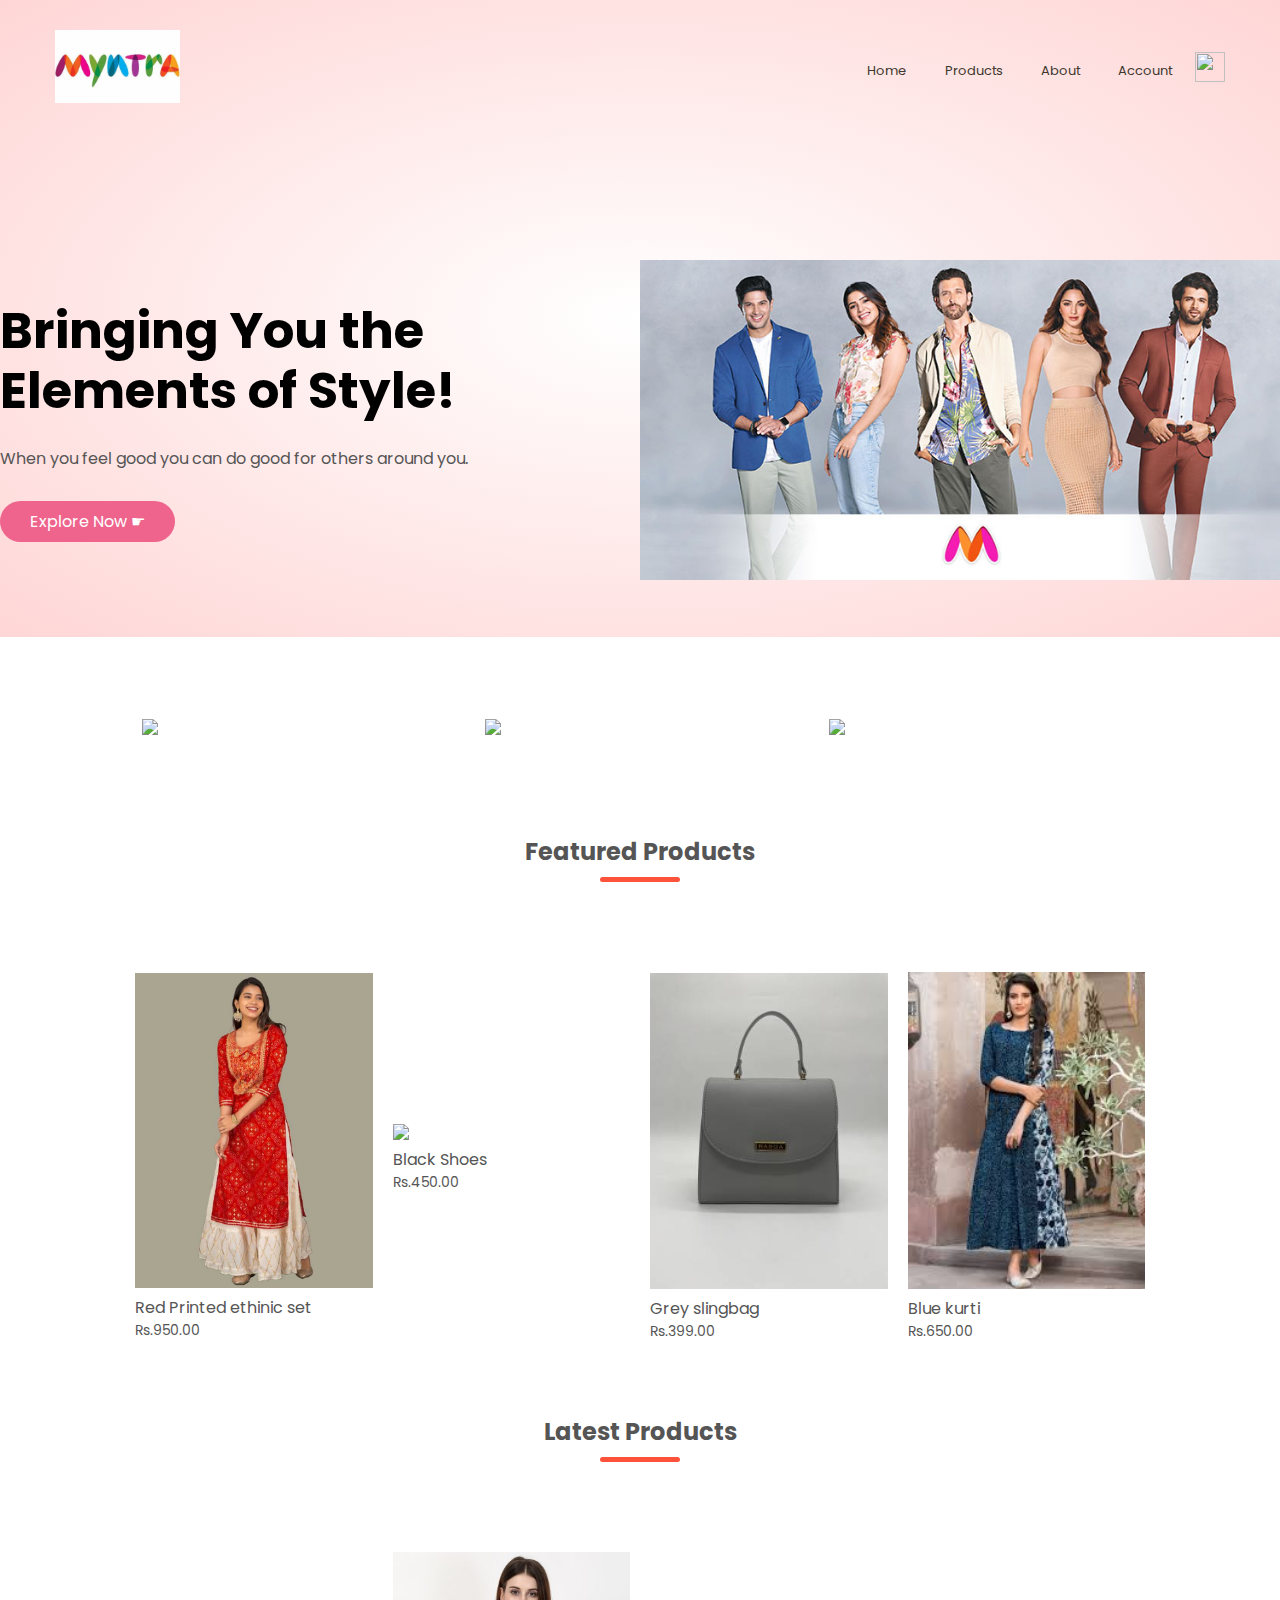
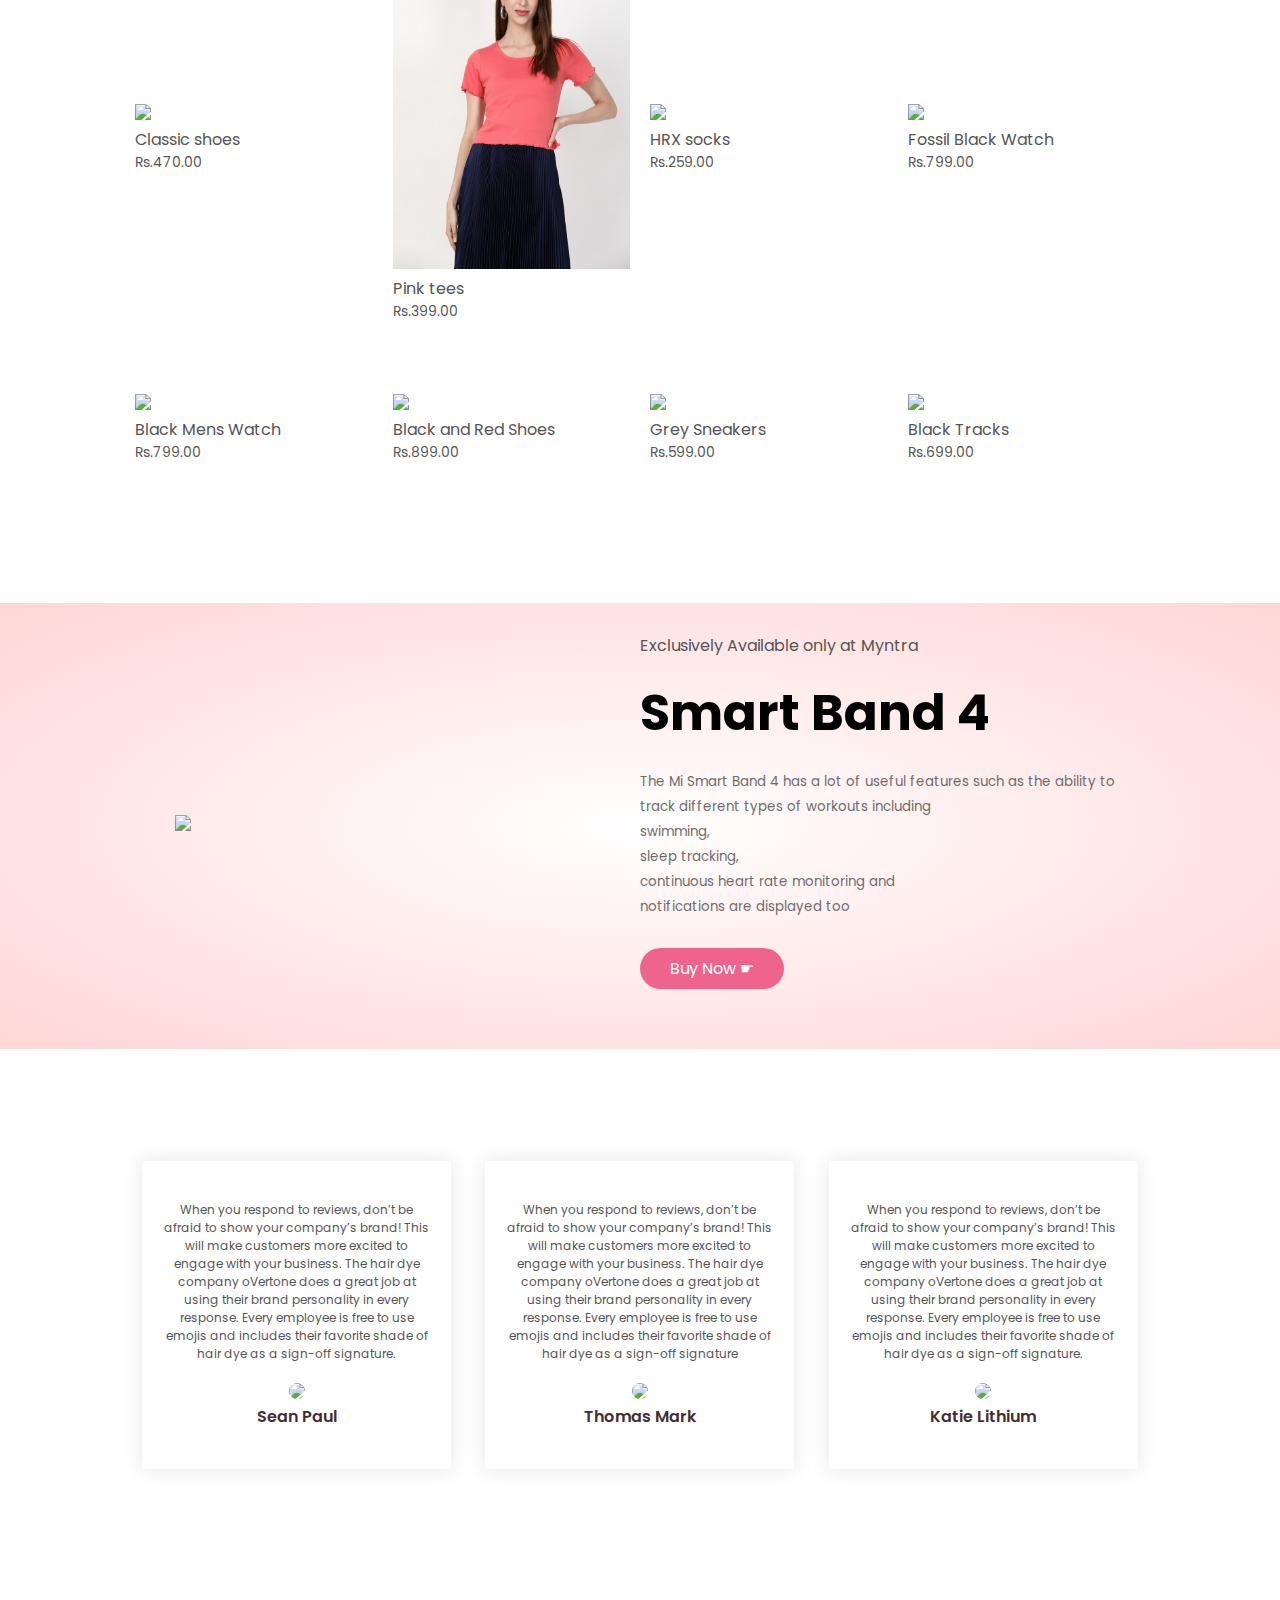
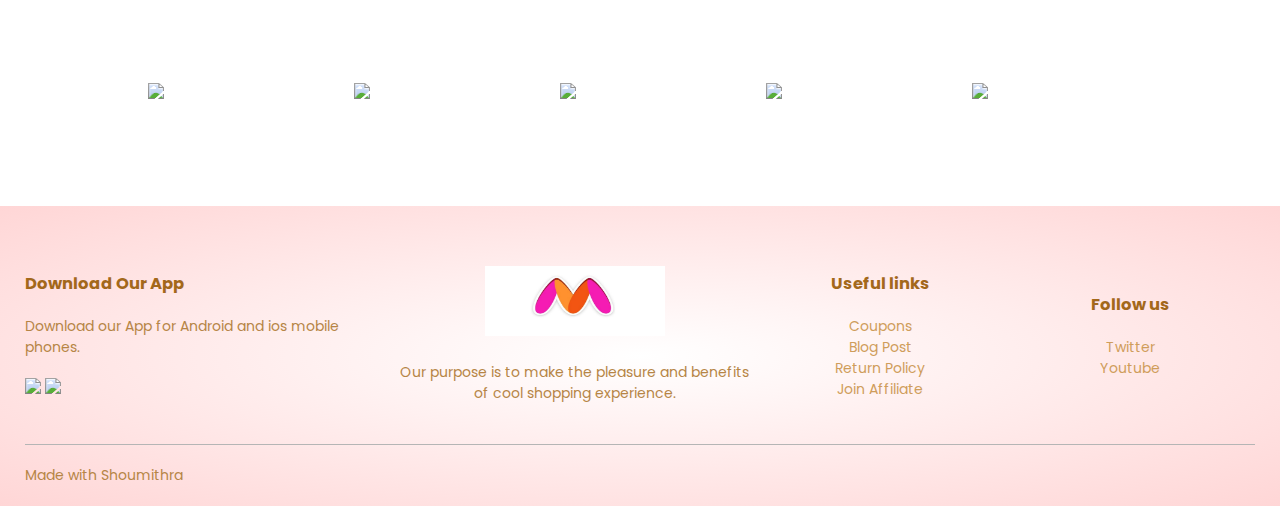
==== index.html @ e05792c8 "Add files via upload" ====
<!DOCTYPE html>
<html>
    <head>
        <meta charset ="UTF-8">
        <meta name="viewport" content="width=device-width, initial-scale=1.0">
        <title>Myntra Store | Ecommerce</title>
        <link rel="stylesheet" href="style.css">
        <link rel="preconnect" href="https://fonts.googleapis.com">
<link rel="preconnect" href="https://fonts.gstatic.com" crossorigin>
<link href="https://fonts.googleapis.com/css2?family=Poppins:wght@300;400;500;600;700&display=swap" rel="stylesheet">
<link rel="stylesheet" href="https://pro.fontawesome.com/releases/v5.10.0/css/all.css" integrity="sha384-AYmEC3Yw5cVb3ZcuHtOA93w35dYTsvhLPVnYs9eStHfGJvOvKxVfELGroGkvsg+p" crossorigin="anonymous"/>
<link rel ="stylesheet" href="https://cdn.jsdelivr.net/npm/@fortawesome/fontawesome-free@5.15.4/css/fontawesome.min.css">
    </head>
    <body> 

         <div class="header">
        <div class="container">
            <div class="navbar">
        <div class="logo">
            <img src ="myntra-logo.jpg" width="125px"></div>
            <nav>
                <div class="nav-links" id="navLinks">
                    <ul id="menuitems">
                        <li><a href ="index.html">Home</a></li>
                        <li><a href ="products.html">Products</a></li>
                        <li><a href ="about.html">About</a></li>
                        <li><a href ="account.html">Account</a></li>
                    </ul>
                </div>
               
            </nav>
            <a href="cart.html"><img src="images/cart.png" width="30px" height="30px"></a>
            <img src="images/menu.png" class="menu-icon" onclick="menutoggle()">
          </div>
          </div>
          <div class="row">
              <div class="col-2">
                  <h1>Bringing You the Elements of Style!</h1>
                  <p> When you feel good you can do good for others around you.</p>
                  <a href="featured.html" class="btn">Explore Now  &#9755;</a>

              </div>
              <div class="col-2">
                  <img src="myntra.jpg">
            </div>
          </div> 
        </div>
    </div>
<div class="categories">
    <div class="small-container">
        <div class="row">
            <div class="col-3">
                <img src="images/category-1.jpg">
            </div>
            <div class="col-3">
                <img src="images/category-2.jpg">
            </div>
            <div class="col-3">
                <img src="images/category-3.jpg">
            </div>
        </div>
    </div>
</div>
      
<div class="small-container">
    <h2 class="title">Featured Products</h2>
    <div class="row">
        <div class="col-4">
            <img src="ethinic.jpeg">
            <h4>Red Printed ethinic set</h4>
            <div class="rating">
                <i class="fas fa-star"></i>
                <i class="fa fa-star"></i>
                <i class="fa fa-star"></i>
                <i class="fa fa-star"></i>
                <i class="far fa-star"></i>
            </div>
            <p>Rs.950.00</p>
        </div>
        <div class="col-4">
            <img src="images/product-2.jpg">
            <h4>Black Shoes</h4>
            <div class="rating">
                <i class="fa fa-star"></i>
                <i class="fa fa-star"></i>
                <i class="fa fa-star"></i>
                <i class="far fa-star"></i>
                <i class="far fa-star"></i>
            </div>
            <p>Rs.450.00</p>
        </div>
        <div class="col-4">
            <img src="slingbag.jpeg">
            <h4>Grey slingbag</h4>
            <div class="rating">
                <i class="fas fa-star"></i>
                <i class="fa fa-star"></i>
                <i class="fa fa-star"></i>
                <i class="fa fa-star"></i>
                <i class="fa fa-star"></i>
            </div>
            <p>Rs.399.00</p>
        </div>
        <div class="col-4">
            <img src="navy.jpeg">
            <h4>Blue kurti</h4>
            <div class="rating">
                <i class="fas fa-star"></i>
                <i class="fa fa-star"></i>
                <i class="fa fa-star"></i>
                <i class="fa fa-star"></i>
                <i class="far fa-star"></i>
            </div>
            <p>Rs.650.00</p>
        </div>
    </div>
    <h2 class="title">Latest Products</h2>
    <div class="row">
        <div class="col-4">
            <img src="images/product-5.jpg">
            <h4>Classic shoes</h4>
            <div class="rating">
                <i class="fas fa-star"></i>
                <i class="fa fa-star"></i>
                <i class="fa fa-star"></i>
                <i class="fa fa-star"></i>
                <i class="far fa-star"></i>
            </div>
            <p>Rs.470.00</p>
        </div>
        <div class="col-4">
            <img src="top.jfif">
            <h4>Pink tees</h4>
            <div class="rating">
                <i class="fa fa-star"></i>
                <i class="fa fa-star"></i>
                <i class="fa fa-star"></i>
                <i class="far fa-star"></i>
                <i class="far fa-star"></i>
            </div>
            <p>Rs.399.00</p>
        </div>
        <div class="col-4">
            <img src="images/product-7.jpg">
            <h4>HRX socks</h4>
            <div class="rating">
                <i class="fas fa-star"></i>
                <i class="fa fa-star"></i>
                <i class="fa fa-star"></i>
                <i class="fa fa-star"></i>
                <i class="fa fa-star"></i>
            </div>
            <p>Rs.259.00</p>
        </div>
        <div class="col-4">
            <img src="images/product-8.jpg">
            <h4>Fossil Black Watch</h4>
            <div class="rating">
                <i class="fas fa-star"></i>
                <i class="fa fa-star"></i>
                <i class="fa fa-star"></i>
                <i class="fa fa-star"></i>
                <i class="far fa-star"></i>
            </div>
            <p>Rs.799.00</p>
        </div>
        <div class="col-4">
            <img src="images/product-9.jpg">
            <h4>Black Mens Watch</h4>
            <div class="rating">
                <i class="fa fa-star"></i>
                <i class="fa fa-star"></i>
                <i class="fa fa-star"></i>
                <i class="fa fa-star"></i>
                <i class="far fa-star"></i>
            </div>
            <p>Rs.799.00</p>
        </div>
        <div class="col-4">
            <img src="images/product-10.jpg">
            <h4>Black and Red Shoes</h4>
            <div class="rating">
                <i class="fa fa-star"></i>
                <i class="fa fa-star"></i>
                <i class="fa fa-star"></i>
                <i class="far fa-star"></i>
                <i class="far fa-star"></i>
            </div>
            <p>Rs.899.00</p>
        </div>
        <div class="col-4">
            <img src="images/product-11.jpg">
            <h4>Grey Sneakers</h4>
            <div class="rating">
                <i class="fa fa-star"></i>
                <i class="fa fa-star"></i>
                <i class="fa fa-star"></i>
                <i class="fa fa-star"></i>
                <i class="fa fa-star"></i>
            </div>
            <p>Rs.599.00</p>
        </div>
        <div class="col-4">
            <img src="images/product-12.jpg">
            <h4>Black Tracks</h4>
            <div class="rating">
                <i class="fa fa-star"></i>
                <i class="fa fa-star"></i>
                <i class="fa fa-star"></i>
                <i class="fa fa-star"></i>
                <i class="far fa-star"></i>
            </div>
            <p>Rs.699.00</p>
        </div>
    </div>

</div>

<div class="offer">
    <div class="small-container">
        <div class="row">
            <div class="col-2">
                <img src="images/exclusive.png" class="offer-img">

            </div>
            <div class="col-2">
                <p>Exclusively Available only at Myntra</p>
                <h1>Smart Band 4</h1>
                <small>The Mi Smart Band 4 has a lot of useful features such as the ability to<br> track different types of workouts including <br>swimming, <br>sleep tracking,<br> continuous heart rate monitoring and<br> notifications are displayed too</small>
                <br>
                <a href="" class="btn">Buy Now &#9755;</a>


            </div>
        </div>
    </div>
</div>
<div class="testimonial">
    <div class="small-container">
        <div class="row">
            <div class="col-3">
                <i class="fas fa-quote-left"></i>
                <p>When you respond to reviews, don’t be afraid to show your company’s brand! This will make customers more excited to engage with your business. The hair dye company oVertone does a great job at using their brand personality in every response. Every employee is free to use emojis and includes their favorite shade of hair dye as a sign-off signature.</p>
                <div class="rating">
                    <i class="fas fa-star"></i>
                    <i class="fa fa-star"></i>
                    <i class="fa fa-star"></i>
                    <i class="fa fa-star"></i>
                    <i class="far fa-star"></i>
                </div>
                <img src="images/user-1.png">
                <h3>Sean Paul</h3>
            </div>
            <div class="col-3">
                <i class="fas fa-quote-left"></i>
                <p>When you respond to reviews, don’t be afraid to show your company’s brand! This will make customers more excited to engage with your business. The hair dye company oVertone does a great job at using their brand personality in every response. Every employee is free to use emojis and includes their favorite shade of hair dye as a sign-off signature</p>
                <div class="rating">
                    <i class="fas fa-star"></i>
                    <i class="fa fa-star"></i>
                    <i class="fa fa-star"></i>
                    <i class="fa fa-star"></i>
                    <i class="far fa-star"></i>
                </div>
                <img src="images/user-2.png">
                <h3>Thomas Mark</h3>
            </div>
            <div class="col-3">
                <i class="fas fa-quote-left"></i>
                <p>When you respond to reviews, don’t be afraid to show your company’s brand! This will make customers more excited to engage with your business. The hair dye company oVertone does a great job at using their brand personality in every response. Every employee is free to use emojis and includes their favorite shade of hair dye as a sign-off signature.</p>
                <div class="rating">
                    <i class="fas fa-star"></i>
                    <i class="fa fa-star"></i>
                    <i class="fa fa-star"></i>
                    <i class="fa fa-star"></i>
                    <i class="fa fa-star"></i>
                </div>
                <img src="images/user-3.png">
                <h3>Katie Lithium</h3>
            </div>
        </div>
    </div>
</div>
<div class="brands">
    <div class="small-container">
        <div class="row">
            <div class="col-5">
                <img src="images/logo-godrej.png">
            </div>
            <div class="col-5">
                <img src="images/logo-oppo.png">
            </div>
            <div class="col-5">
                <img src="images/logo-coca-cola.png">
            </div>
            <div class="col-5">
                <img src="images/logo-paypal.png">
            </div>
            <div class="col-5">
                <img src="images/logo-philips.png">
            </div>
        </div>
    </div>
</div>
<div class="footer">
    <div class="container">
        <div class="row">
            <div class="footer-col-1">
                <h3>Download Our App</h3>
                <p>Download our App for Android and ios mobile phones.</p>
                <div class="app-logo">
                    <img src="images/play-store.png">
                    <img src="images/app-store.png">
                </div>
            </div>
            <div class="footer-col-2">
                <img src="myntra.png" width="100" height="70">
                <p>Our purpose is to make the pleasure and benefits of cool shopping experience.</p>
            </div>
            <div class="footer-col-3">
                <h3>Useful links</h3>
                <ul>
                    <li>Coupons</li>
                    <li>Blog Post</li>
                    <li>Return Policy</li>
                    <li>Join Affiliate</li>
                </ul>
            </div>
            <div class="footer-col-4">
                <h3>Follow us</h3>
                <ul>
                    <li>Twitter</li>
                    <li>Youtube</li>
                </ul>
            </div>
        </div>
        <hr>
        <p>Made with <i class="far fa-heart"></i>  Shoumithra</p>
    </div>
</div>

    </body>
</html>
---- style.css ----
*{
    margin: 0;
    padding: 0;
    box-sizing: border-box;
}
body{
    font-family: 'Poppins', sans-serif;
}
.navbar{
    display: flex;
    align-items: center;
    padding: 30px;
}
nav{
    flex: 1;
    text-align: right;
    padding: 1px;
}
nav ul{
    display: inline-block;
    list-style-type: none;
}
nav ul li{
    display:inline-block;
    margin-right: 10px;
}
.nav-links{
    flex: 1;
    text-align: right;

}
.nav-links ul li{
    list-style: none;
    display: inline-block;
    padding: 8px 12px;
    position: relative;
}
.nav-links ul li a{
    color: rgb(61, 56, 46);
    text-decoration: none;
    font-size: 13px;
}
.nav-links ul li::after{
    content:'';
    width: 0%;
    height: 2px;
    background: #f44336;
    display: block;
    margin: auto;
    transition: 0.5s;
} 
.nav-links ul li:hover::after{
    width: 100%;
}
a{
    text-decoration: none;
    color:#555;
}
p{
    color: #555;
}
.container{
    max-width:1300px;
    margin: auto;
    padding-left: 25px;
    padding-right: 25px;
}
.row{
    display: flex;
    align-items: center;
    flex-wrap: wrap;
    justify-content: space-around;

}
.col-2{
    flex-basis: 50%;
    min-width: 300px;
}
.col-2 img{
    max-width: 100%;
    padding:50px 0;
}
.col-2 h1{
    font-size: 50px;
    line-height: 60px;
    margin: 25px 0;
}
.btn{
    display: inline-block;
    background: #ee648d;
    color:#fff;
    padding: 8px 30px;
    margin: 30px 0;
    border-radius: 30px;
    transition: background 0.5s;
}

.btn:hover{
    background: #694058;
}
.header{
    background: radial-gradient(#fff,#ffd6d6);
}
.header .row{
    margin-top: 70px;
}
.categories{
    margin: 70px 0;
}
.col-3{
    flex-basis: 30%;
    min-width: 250px;
    margin-bottom: 30px;
}
.col-3 img{
    width: 100%;
    
}
.small-container{
    max-width: 1080px;
    margin: auto;
    padding-left: 25px;
    padding-right: 25px;
}
.col-4{
    flex-basis: 25%;
    padding: 10px;
    min-width: 200px;
    margin-bottom: 50px;
    transition: transform 0.5s;
}
.col-4 img{
    width:100%;
}

.title{
    text-align: center;
    margin: 0 auto 80px;
    position: relative;
    line-height: 60px;
    color:#555;
}
.title::after{
    content: '';
    background: #ff523b;
    width:80px;
    height: 5px;
    border-radius: 5px;
    position: absolute;
    bottom:0;
    left:50%;
    transform: translateX(-50%);
}

h4{
    color:#555;
    font-weight: normal;
}
.col-4 p{
    font-size: 14px;
}
.rating .fa {
    color: #ff523b;
}
.rating .fas {
    color: #ff523b;
}
.rating .far {
    color: #ff523b;
}
.col-4:hover{
    transform: translateY(-5px);
}
.offer{
    background: radial-gradient(#fff,#ffd6d6);
    margin-top: 80px;
    padding: 30px 0;
}
.col-2 .offer-img{
    padding: 50px;
 
}
small{
    color:rgb(112, 107, 107)
}

.testimonial{
    padding: 100px;

}
.testimonial .col-3{
    text-align: center;
    padding: 40px 20px;
    box-shadow: 0 0 20px 0px rgba(0, 0, 0, 0.1);
    cursor: pointer;
    transition: transform 0.5s;
}
.testimonial .col-3 img{
    width: 50px;
    margin-top: 20px;
    border-radius: 50%;
}
.testimonial .col-3:hover{
    transform: translateY(-10px);
}
.fa-quote-left{
    font-size: 34px;
    color:sandybrown;
}
.col-3{
    font-size: 12px;
    margin: 12px 0;
    color: #777;
}
.testimonial .col-3 h3{
    font-weight: 600;
    color:#462c34 ;
    font-size: 16px;
}
.brands{
    margin:100px auto;
}
.col-5{
    width: 160px;

}
.col-5 img{
    width: 100%;
    cursor: pointer;
    filter:grayscale(0);
}
.col-5 img:hover{
    filter: grayscale(65%);
}
.footer{
    background: radial-gradient(#fff,#ffd6d6);
    color: rgb(207, 157, 91);
    font-size: 14px;
    padding: 60px 0 20px;
}
.footer p{
    color: rgb(182, 133, 70);
}
.footer h3{
    color: rgb(163, 104, 27);
    margin-bottom: 20px;
}
.footer-col-1, .footer-col-2, .footer-col-3, .footer-col-4{
    min-width: 250px;
    margin-bottom: 20px;
}
.footer-col-1{
    flex-basis: 30%;
}
.footer-col-2{
    flex:1;
    text-align: center;
}
.footer-col-2 img{
    width:180px;
    margin-bottom: 20px;
}
.footer-col-3, .footer-col-4{
    flex-basis: 12%;
    text-align: center;
}
ul{
    list-style-type: none;
}
.app-logo{
    margin-top: 20px;
}
.app-logo img{
    width: 140px;
}
.footer hr{
    border:none;
    background: #b5b5b5;
    height: 1px;
    margin:20px 0;
}
.far{
    text-align: center;
}
.menu-icon{
    width: 28px;
    margin-left: 20px;
    display: none;
}
/*----all products----*/
.row-2{
    justify-content: space-between;
    margin: 100px auto 50px;
}
select{
    border: 1px solid #ff523b;
    padding: 5px;
}
select:focus{
    outline: none;
}
.page-btn{
    margin: 0 auto 80px;
}
.page-btn span{
    display: inline-block;
    border: 1px solid #ff523b;
    margin-left: 10px;
    width: 40px;
    height: 40px;
    text-align: center;
    line-height: 40px;
    cursor: pointer;
}
.page-btn span:hover{
    background: #ff523b;
    color: #fff;
}
.single-product{
    margin-top: 40px;
}
.single-product .col-2 img{
    padding: 0;
}
.single-product .col-2{
    padding: 20px;
}
.single-product h4{
    margin: 20px 0;
    font-size: 22px;
    font-weight: bold;
}
.single-product select{
    display: block;
    padding: 10px;
    margin-top: 20px;
}
.single-product input{
    width: 50px;
    height: 40px;
    padding-left: 10px;
    font-size: 20px;
    margin-right: 10px;
    border: 1px solid #ff523b;
}
input:focus{
    outline: none;
}
.single-product .fas{
    color: #ff523b;
    margin-left: 10px;
}
.small-img-row{
    display: flex;
    justify-content: space-between;
}
.small-img-col{
    flex-basis: 24%;
    cursor: pointer;
}
/*------cart items -------*/
.small-container-cart-page{
    background:#fae9e9;
}
.cart-page{
    margin: 80px auto;
}
table{
    width:100%;
    border-collapse: collapse;
}
.cart-info{
    display: flex;
    flex-wrap: wrap;
}
th{
    text-align: left;
    padding: 5px;
    color: #fff;
    background: #3bc7ff;
    font-weight: normal;
}
td{
    padding: 10px 5px;
}
td input{
    width: 40px;
    height: 30px;
    padding: 5px;

}
td a{
    color: #3bd8ff;
    font-size: small;
}
td img{
    width: 80px;
    height: 80px;
    margin-right: 10px;
}
.total-price{
    display: flex;
    justify-content: flex-end;
}
.total-price table{
    border-top: 3px solid rgb(120, 231, 235);
    width: 100%;
    max-width: 250px;
}
td:last-child{
    text-align: right;
}
th:last-child{
    text-align: right;
}
/*-------account page-----*/
.account-page{
    padding: 50px 0;
    background: radial-gradient(rgb(230, 228, 228),#f1d2d2);
}
.bg{
    background: #fff;
    color: antiquewhite;
    font-size: 14px;
}
.form-container{
    background: white;
    width: 300px;
    height: 400px;
    position: relative;
    text-align: center;
    padding: 20px 0;
    margin: auto;
    box-shadow: 0 0 20px 0px rgba(0, 0, 0,0.1);
    overflow: hidden;
}
.form-container span{
    font-weight: bold;
    padding: 0 10px;
    color: #555;
    cursor: pointer;
    width: 100px;
    display: inline-block;
}
.form-btn{
    display: inline-block;
}
.form-container form{
    max-width: 300px;
    padding: 0 20px;
    position: absolute;
    top: 130px;
    transition: transform 0.5s;
}
form input{
    width: 100%;
    height: 30px;
    margin: 10px 0;
    padding: 0 10px;
    border: 1px solid #ccc;
}
form .btn{
    width: 100%;
    border: none;
    cursor: pointer;
    margin: 10px 0;
}
form .btn:focus{
    outline:none;
}
#LoginForm{
    left: -300px;
}
#RegForm{
    left: 0;
}
form a{
    font-size: small;
}
#Indicator{
    width: 100px;
    border: none;
    background: #69013e;
    height: 3px;
    margin-top: 8px;
    transform: translateX(100px);
    transition: transform 1s;
}
.about h4{
    text-align: center;
    font-size: 40px;
    font-weight: 700;
}
.about p{
    text-align: center;
    font-weight: 600;
    padding-top: 40px;
    padding-bottom: 10%;

}
.icons img{
    padding-left: 15%;
   color: black;
    margin: 0 13px;
    cursor: pointer;
    padding-bottom: 5%;
    filter:grayscale(100%);
}
.icons img:hover{
    filter: grayscale(0);
}

.contact-banner img{
    padding-top: 5%;
    padding-left: 35%;
    padding-bottom: 5%;

}
.colmd-6{
    background: white;
    width: 300px;
    height: 400px;
    position: relative;
    text-align: center;
    padding: 20px 0;
    margin: auto;
    box-shadow: 0 0 20px 0px rgba(0, 0, 0,0.1);
    overflow: hidden;
}
.form-group{
    text-align: left;
    font-weight: bold;
    padding: 0 10px;
    color: #555;
    cursor: pointer;
    width: 100px;
    display: inline-block;
}
.nav-logo__img{
    width: 150px;
    height: 90px;
}
    




@media only screen and (max-width: 800px){
    nav ul{
        position: absolute;
        top: 90px;
        left: 0;
        background: #333;
        width: 100%;
        overflow: hidden;
        transition: max-height 0.5s;
    }
    nav ul li{
        display: block;
        margin-right: 50px;
        margin-top: 5px;
        margin-bottom: 5px;
    }
    nav ul li a{
        color: antiquewhite;
    }
    .menu-icon{
        display: block;
        cursor: pointer;
    }
}
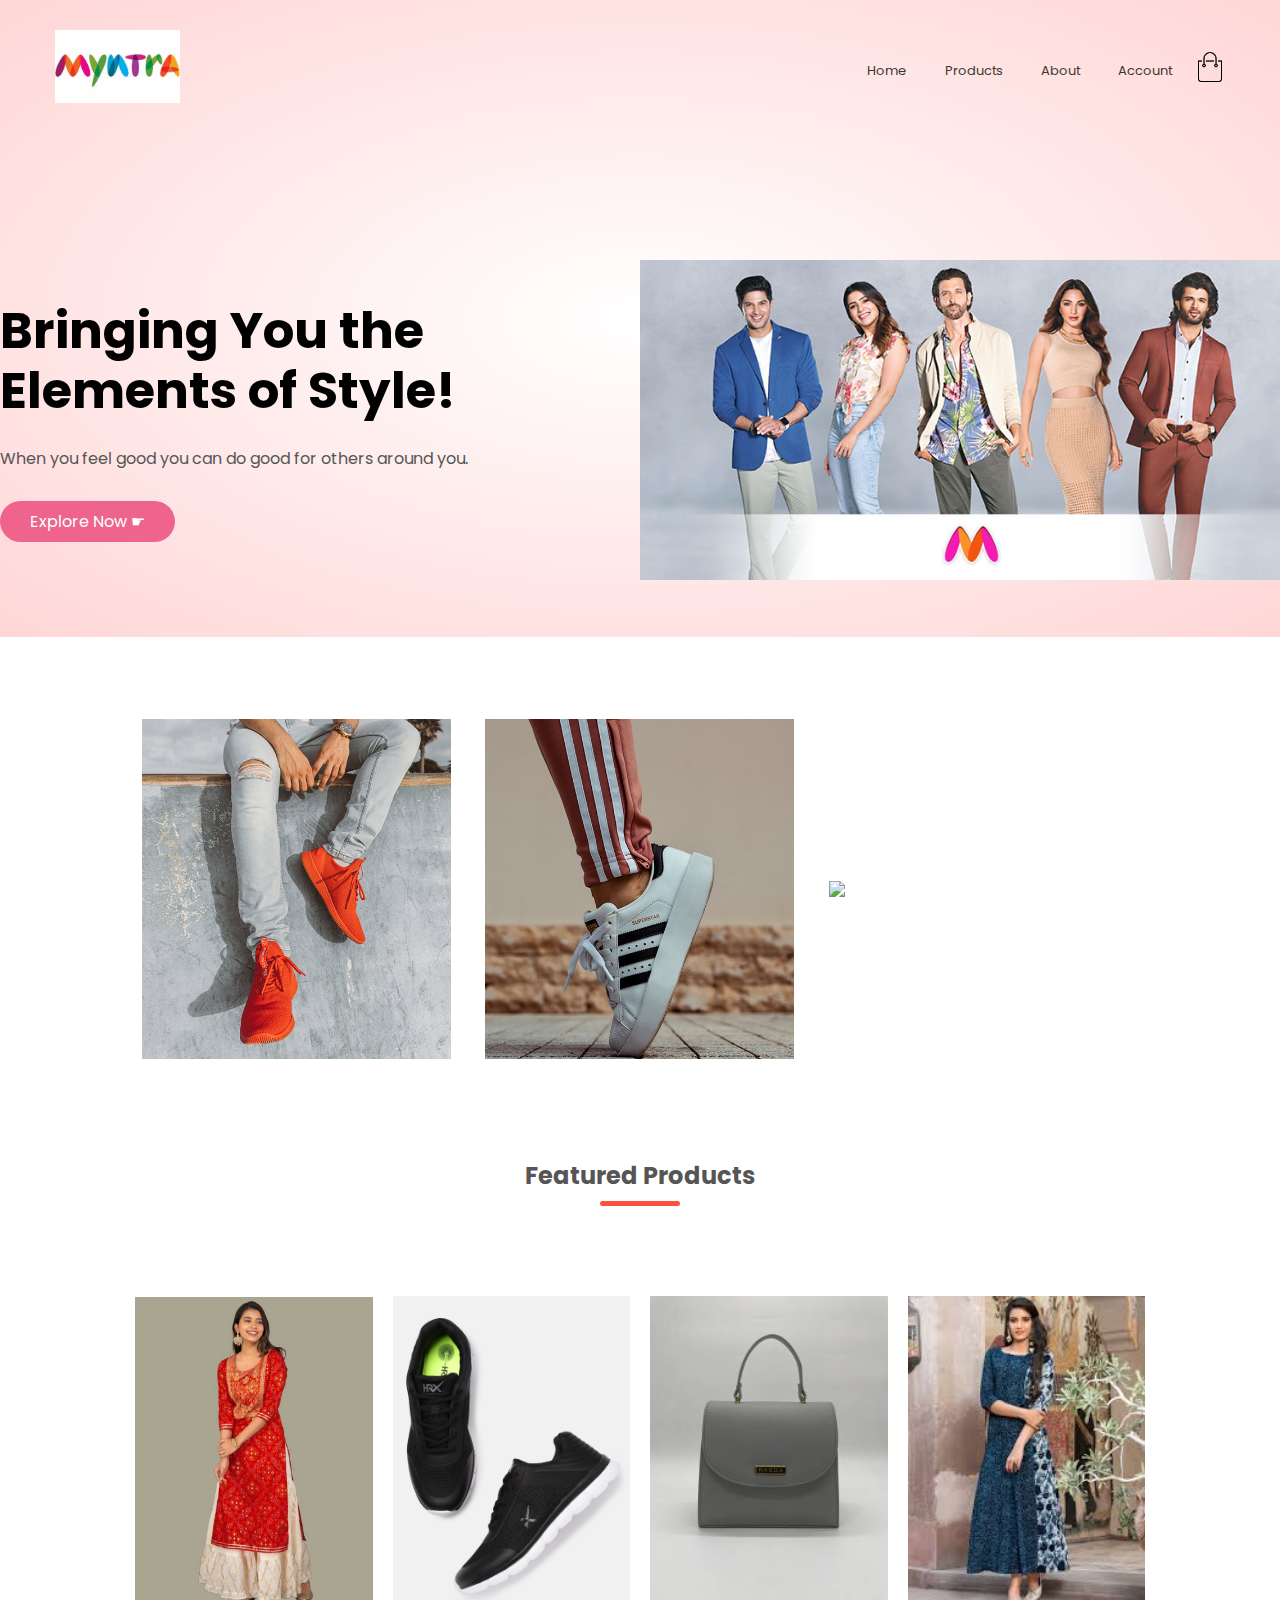
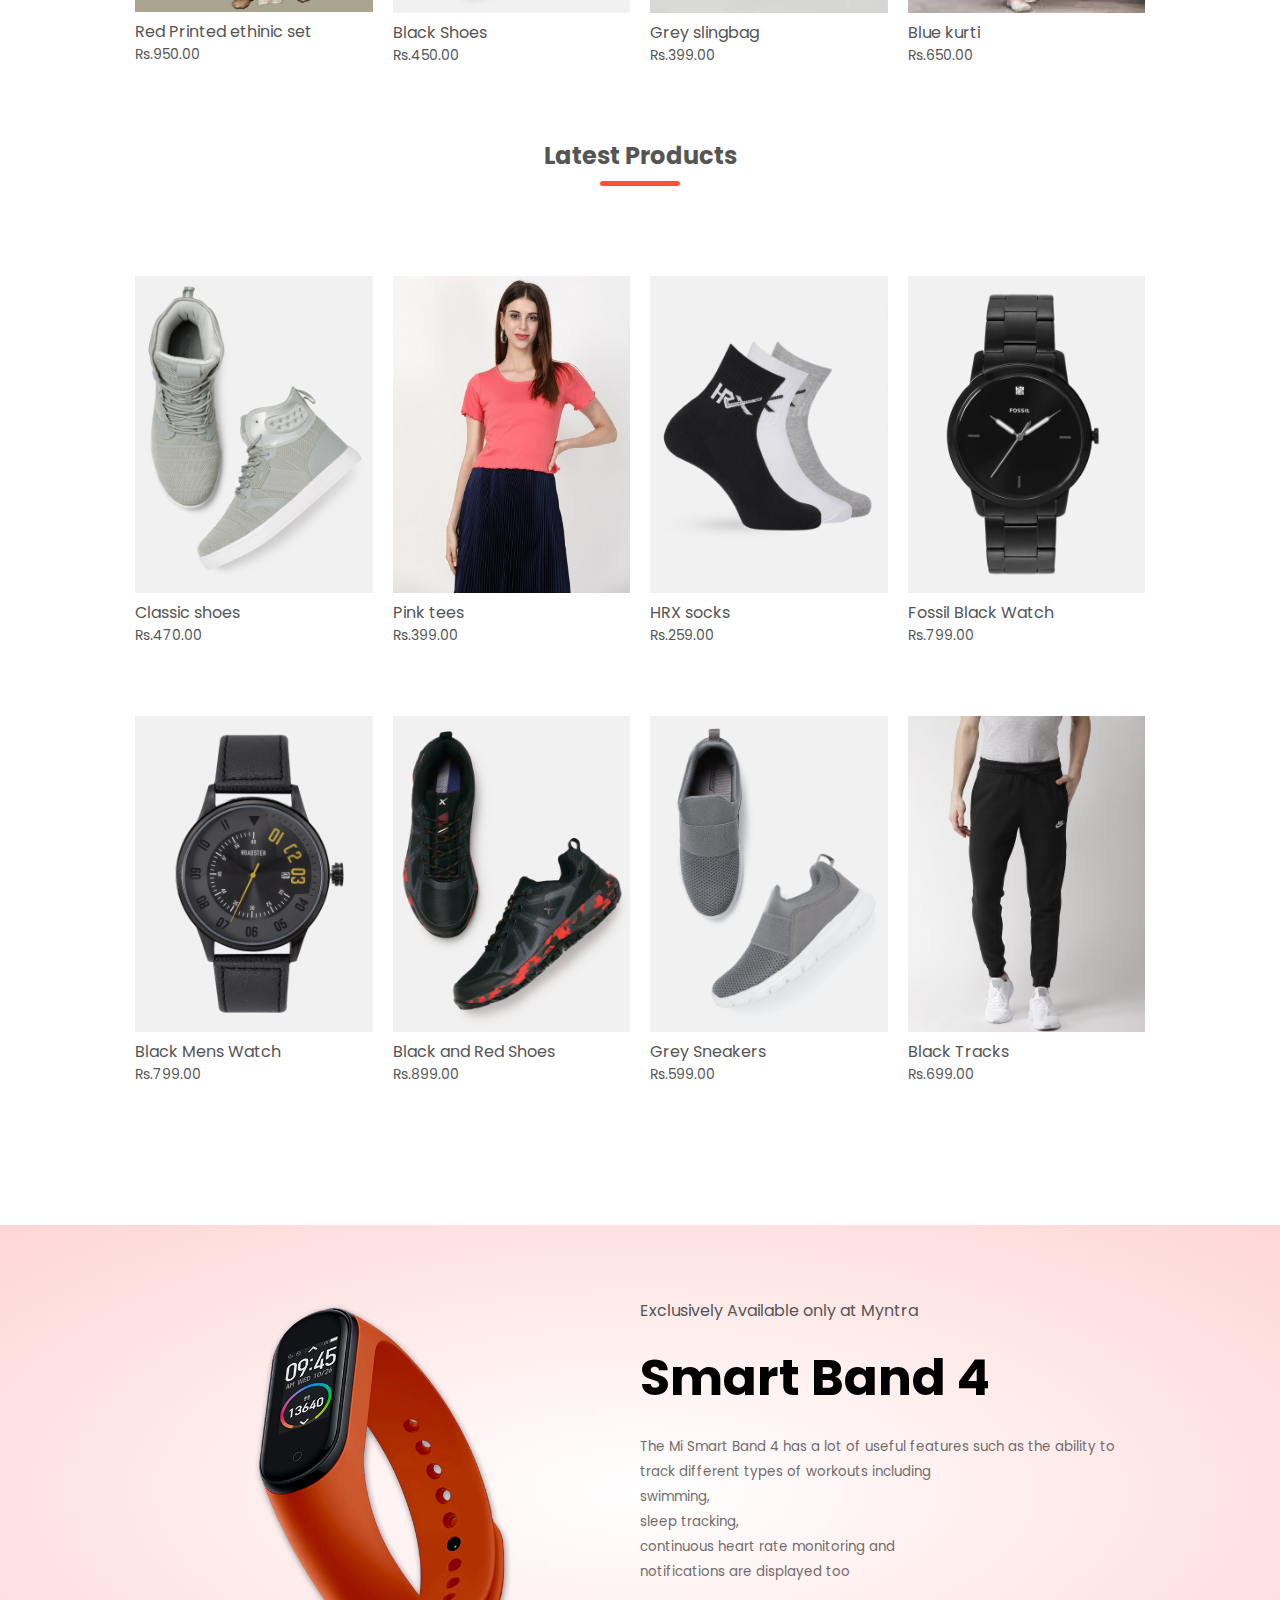
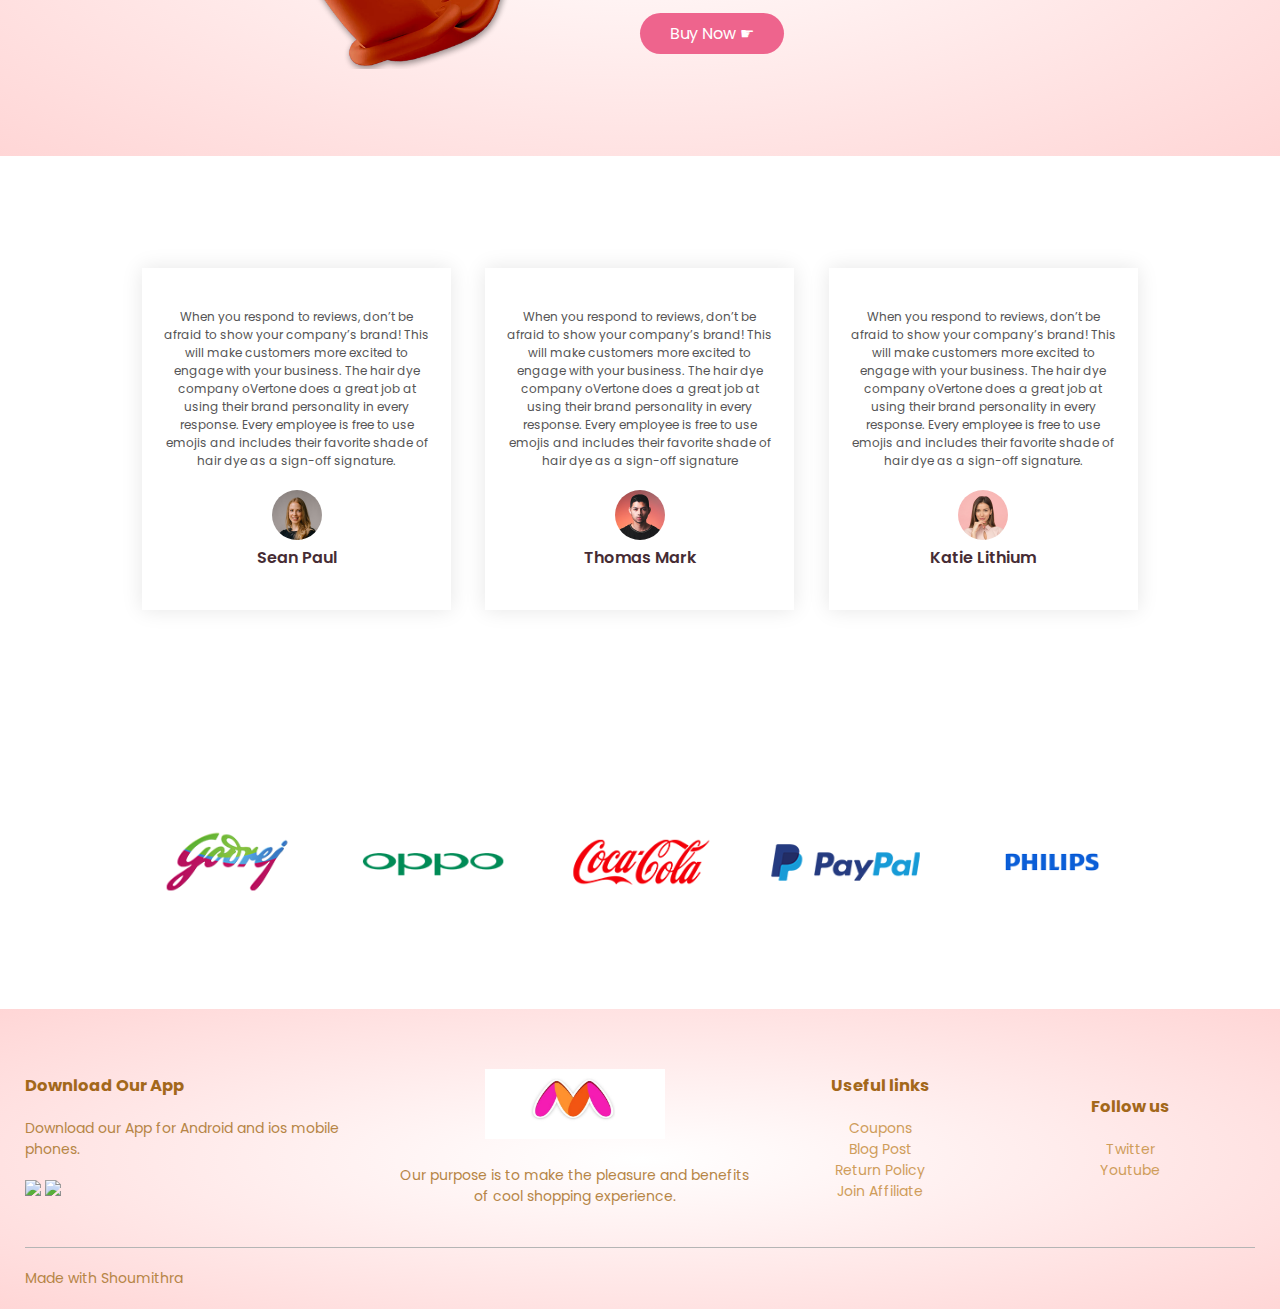
==== commit ff91f1ed: "Update index.html" ====
--- a/index.html
+++ b/index.html
@@ -29,8 +29,8 @@
                 </div>
                
             </nav>
-            <a href="cart.html"><img src="images/cart.png" width="30px" height="30px"></a>
-            <img src="images/menu.png" class="menu-icon" onclick="menutoggle()">
+            <a href="cart.html"><img src="cart.png" width="30px" height="30px"></a>
+            <img src="menu.png" class="menu-icon" onclick="menutoggle()">
           </div>
           </div>
           <div class="row">
@@ -50,10 +50,10 @@
     <div class="small-container">
         <div class="row">
             <div class="col-3">
-                <img src="images/category-1.jpg">
-            </div>
-            <div class="col-3">
-                <img src="images/category-2.jpg">
+                <img src="category-1.jpg">
+            </div>
+            <div class="col-3">
+                <img src="category-2.jpg">
             </div>
             <div class="col-3">
                 <img src="images/category-3.jpg">
@@ -78,7 +78,7 @@
             <p>Rs.950.00</p>
         </div>
         <div class="col-4">
-            <img src="images/product-2.jpg">
+            <img src="product-2.jpg">
             <h4>Black Shoes</h4>
             <div class="rating">
                 <i class="fa fa-star"></i>
@@ -117,7 +117,7 @@
     <h2 class="title">Latest Products</h2>
     <div class="row">
         <div class="col-4">
-            <img src="images/product-5.jpg">
+            <img src="product-5.jpg">
             <h4>Classic shoes</h4>
             <div class="rating">
                 <i class="fas fa-star"></i>
@@ -141,7 +141,7 @@
             <p>Rs.399.00</p>
         </div>
         <div class="col-4">
-            <img src="images/product-7.jpg">
+            <img src="product-7.jpg">
             <h4>HRX socks</h4>
             <div class="rating">
                 <i class="fas fa-star"></i>
@@ -153,7 +153,7 @@
             <p>Rs.259.00</p>
         </div>
         <div class="col-4">
-            <img src="images/product-8.jpg">
+            <img src="product-8.jpg">
             <h4>Fossil Black Watch</h4>
             <div class="rating">
                 <i class="fas fa-star"></i>
@@ -165,7 +165,7 @@
             <p>Rs.799.00</p>
         </div>
         <div class="col-4">
-            <img src="images/product-9.jpg">
+            <img src="product-9.jpg">
             <h4>Black Mens Watch</h4>
             <div class="rating">
                 <i class="fa fa-star"></i>
@@ -177,7 +177,7 @@
             <p>Rs.799.00</p>
         </div>
         <div class="col-4">
-            <img src="images/product-10.jpg">
+            <img src="product-10.jpg">
             <h4>Black and Red Shoes</h4>
             <div class="rating">
                 <i class="fa fa-star"></i>
@@ -189,7 +189,7 @@
             <p>Rs.899.00</p>
         </div>
         <div class="col-4">
-            <img src="images/product-11.jpg">
+            <img src="product-11.jpg">
             <h4>Grey Sneakers</h4>
             <div class="rating">
                 <i class="fa fa-star"></i>
@@ -201,7 +201,7 @@
             <p>Rs.599.00</p>
         </div>
         <div class="col-4">
-            <img src="images/product-12.jpg">
+            <img src="product-12.jpg">
             <h4>Black Tracks</h4>
             <div class="rating">
                 <i class="fa fa-star"></i>
@@ -220,7 +220,7 @@
     <div class="small-container">
         <div class="row">
             <div class="col-2">
-                <img src="images/exclusive.png" class="offer-img">
+                <img src="exclusive.png" class="offer-img">
 
             </div>
             <div class="col-2">
@@ -248,7 +248,7 @@
                     <i class="fa fa-star"></i>
                     <i class="far fa-star"></i>
                 </div>
-                <img src="images/user-1.png">
+                <img src="user-1.png">
                 <h3>Sean Paul</h3>
             </div>
             <div class="col-3">
@@ -261,7 +261,7 @@
                     <i class="fa fa-star"></i>
                     <i class="far fa-star"></i>
                 </div>
-                <img src="images/user-2.png">
+                <img src="user-2.png">
                 <h3>Thomas Mark</h3>
             </div>
             <div class="col-3">
@@ -274,7 +274,7 @@
                     <i class="fa fa-star"></i>
                     <i class="fa fa-star"></i>
                 </div>
-                <img src="images/user-3.png">
+                <img src="user-3.png">
                 <h3>Katie Lithium</h3>
             </div>
         </div>
@@ -284,19 +284,19 @@
     <div class="small-container">
         <div class="row">
             <div class="col-5">
-                <img src="images/logo-godrej.png">
-            </div>
-            <div class="col-5">
-                <img src="images/logo-oppo.png">
-            </div>
-            <div class="col-5">
-                <img src="images/logo-coca-cola.png">
-            </div>
-            <div class="col-5">
-                <img src="images/logo-paypal.png">
-            </div>
-            <div class="col-5">
-                <img src="images/logo-philips.png">
+                <img src="logo-godrej.png">
+            </div>
+            <div class="col-5">
+                <img src="logo-oppo.png">
+            </div>
+            <div class="col-5">
+                <img src="logo-coca-cola.png">
+            </div>
+            <div class="col-5">
+                <img src="logo-paypal.png">
+            </div>
+            <div class="col-5">
+                <img src="logo-philips.png">
             </div>
         </div>
     </div>
@@ -339,4 +339,4 @@
 </div>
 
     </body>
-</html>+</html>
